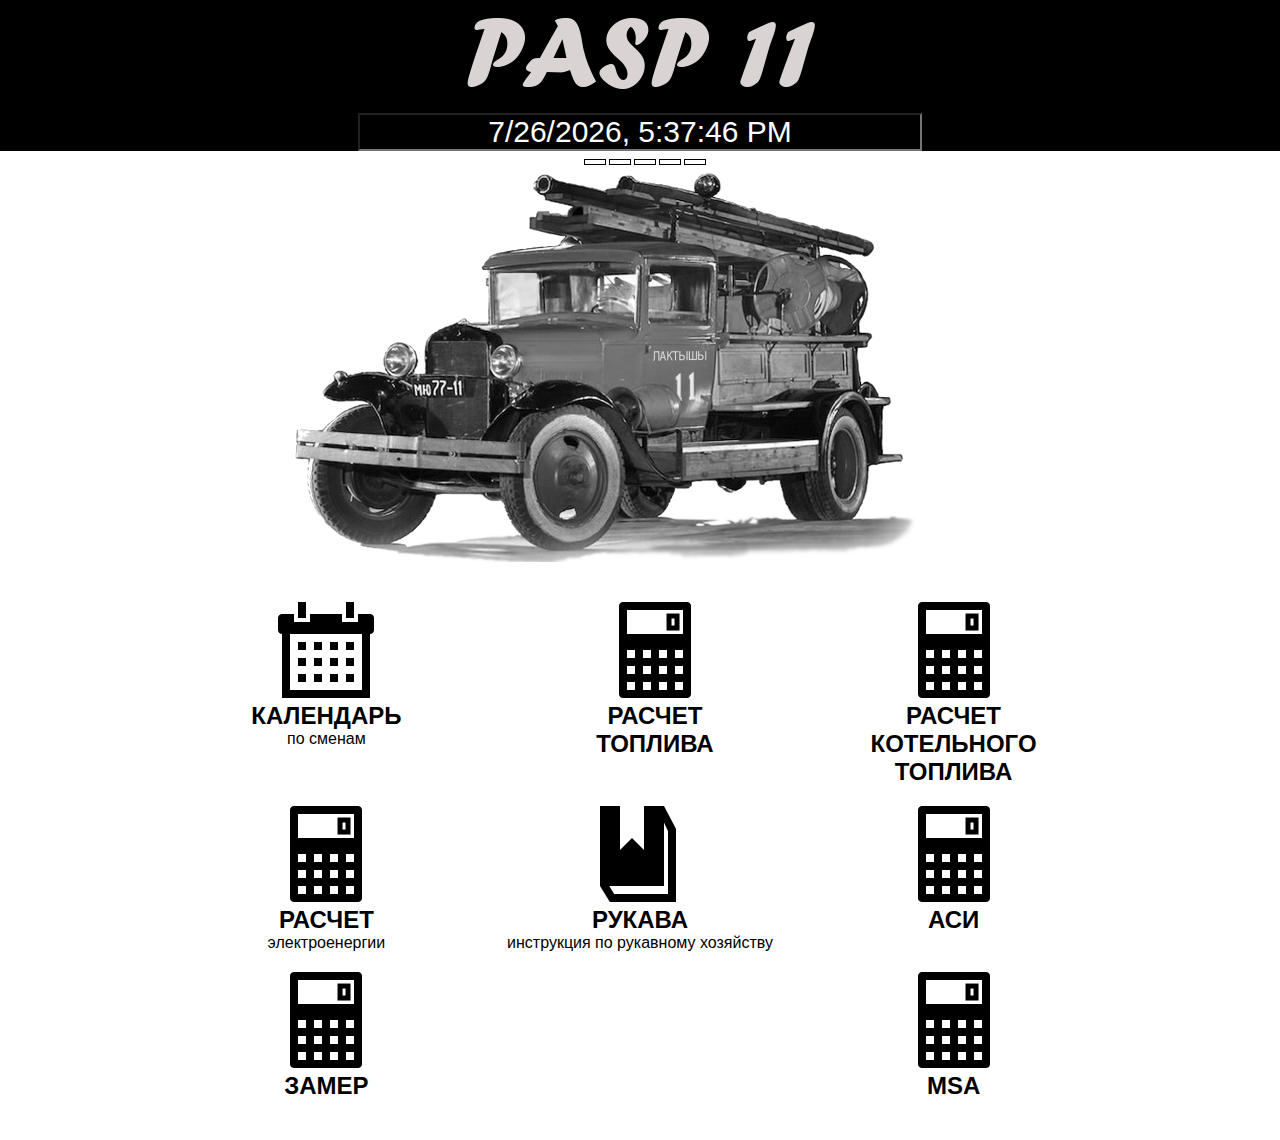
==== index.html @ 127b1536 "first commit" ====
<!DOCTYPE html>
<html lang="ru">

<head>
	<meta charset="UTF-8">
	<title>ПАСП 11</title>
	<link rel="stylesheet" href="style.css">
	<link href="https://fonts.googleapis.com/css?family=Raleway" rel="stylesheet">
	<link rel="apple-touch-icon" sizes="180x180" href="images/apple-touch-icon.png">
	<link rel="icon" type="image/png" sizes="32x32" href="images/favicon-32x32.png">
	<link rel="icon" type="image/png" sizes="16x16" href="images/favicon-16x16.png">
	<link rel="manifest" href="images/site.webmanifest">
	<link rel="mask-icon" href="images/safari-pinned-tab.svg" color="#5bbad5">
	<meta name="msapplication-TileColor" content="#603cba">
	<meta name="theme-color" content="#ffffff">
</head>

<body>
	<header>
		<div class="logo">
			<a href="index.html"><img class="graficlogo" src="images/logo.png" alt="logo"></a>
		</div>
		<div class="time">
			<script language="JavaScript">
				function fulltime() {
					var time = new Date();
					document.clock.full.value = time.toLocaleString();
					setTimeout('fulltime()', 500)
				}
			</script>
			<form name="clock"><input size="30" name="full"></form>
			<script language="JavaScript">
				fulltime();
			</script>

		</div>
		<div class="valuta">
			<div class="valuta_usd"></div>
			<div class="valuta_eur"></div>
			<div class="valuta_rub"></div>
			<div class="valuta_uah"></div>
			<div class="valuta_pln"></div>
		</div>

	</header>
	<main>
		<img src="images/адаптив1.png" alt="" class="mw-100">
		<div class="advantages_container">
			<div class="advantags">
				<div class="adwantages_items"><a href="calendar/calendar.html"><img
							src="images/icons/icons8-календарь-96.png" alt="">
						<h2>КАЛЕНДАРЬ</h2>
						<p>по сменам</p>
				</div>
				<div class="adwantages_items"><a href="calculatorToplivo/calcToplivo.html">
						<img src="images/icons/icons8-калькулятор-96.png" alt="">
						<h2>РАСЧЕТ<br>ТОПЛИВА</h2>

					</a>
				</div>
				<div class="adwantages_items"><a href="calculator_cotelnoe/calculator_cotelnoe.html">
						<img src="images/icons/icons8-калькулятор-96.png" alt="">
						<h2>РАСЧЕТ<br>КОТЕЛЬНОГО<br>ТОПЛИВА</h2>

					</a>
				</div>
				<div class="adwantages_items"><a href="calculatorElectro/calcElectro.html">
						<img src="images/icons/icons8-калькулятор-96.png" alt="">
						<h2>РАСЧЕТ</h2>
						<p>электроенергии</p>
					</a>
				</div>


				<div class="adwantages_items"><a href="rucavnoe/rukavnoe.html">
						<img src="images/icons/icons8-закладка-96.png" alt="">
						<h2>РУКАВА</h2>
						<p>инструкция по рукавному хозяйству</p>
					</a>
				</div>


				
				<div class="adwantages_items"><a href="calculatorASI/calculatorASI.html">
					<img src="images/icons/icons8-калькулятор-96.png" alt="">
					<h2>АСИ</h2>
				</a>
			</div>

			<div class="adwantages_items"><a href="calculatorZamer/calculatorZamer.html">
				<img src="images/icons/icons8-калькулятор-96.png" alt="">
				<h2>ЗАМЕР</h2>
			</a>
		</div>

				<div class="adwantages_items"><a href="calculator_GDZS/calculator_GDZS.html">
						<img src="images/icons/icons8-калькулятор-96.png" alt="">
						<h2>MSA</h2>
					</a>
				</div>

			</div>
		</div>
	</main>

	<script src="valuta.js"></script>

</body>


</html>
---- style.css ----
*{
	margin: 0;
	padding: 0;
}
a{
	text-decoration: none;
}
li{
	text-decoration: none;
	list-style: none;
}
body{
	font-family:  sans-serif;
}
.logo{
	background:#000 ;
	width: 100%;
	display: flex;
	justify-content: center;
}
.graficlogo{

	padding: 5px;
	width: 100%;
	box-sizing: border-box;
}
.time{
	width: 100%;
	display: flex;
	justify-content: center;
	background: #000 ;
}
.time input{
	font-size: 30px;
	text-align: center;
	background: #000 ;
	color: #fff;
}

.valuta{
	width: 100%;
	display: inline-flex;
	justify-content: center;
	font-size: 16px;
margin: 3px;
font-weight: bold;
}
.valuta_usd,.valuta_eur,.valuta_rub,.valuta_uah,.valuta_pln{
	padding: 2px 10px;
	margin-left: 3px;
	border: 1px solid #000;
	display: inline-flex;
	justify-content: center;
}
.mw-100{
	width: 100%;
	display: flex;
	justify-content: center;
}
.advantages_container{
	display: flex;
	justify-content: center;
}
.advantags{
	padding-top: 20px;
	padding-bottom: 40px;
	width: 70%;
	display: flex;
	justify-content: space-between;
	text-align: center;
	flex-wrap: wrap;
}
.adwantages_items{
	width: 30%;
	margin-top: 20px;
}
.adwantages_items a{
	color: #000 ;
}




#map{
	width: 100%;
	height: 500px;
}
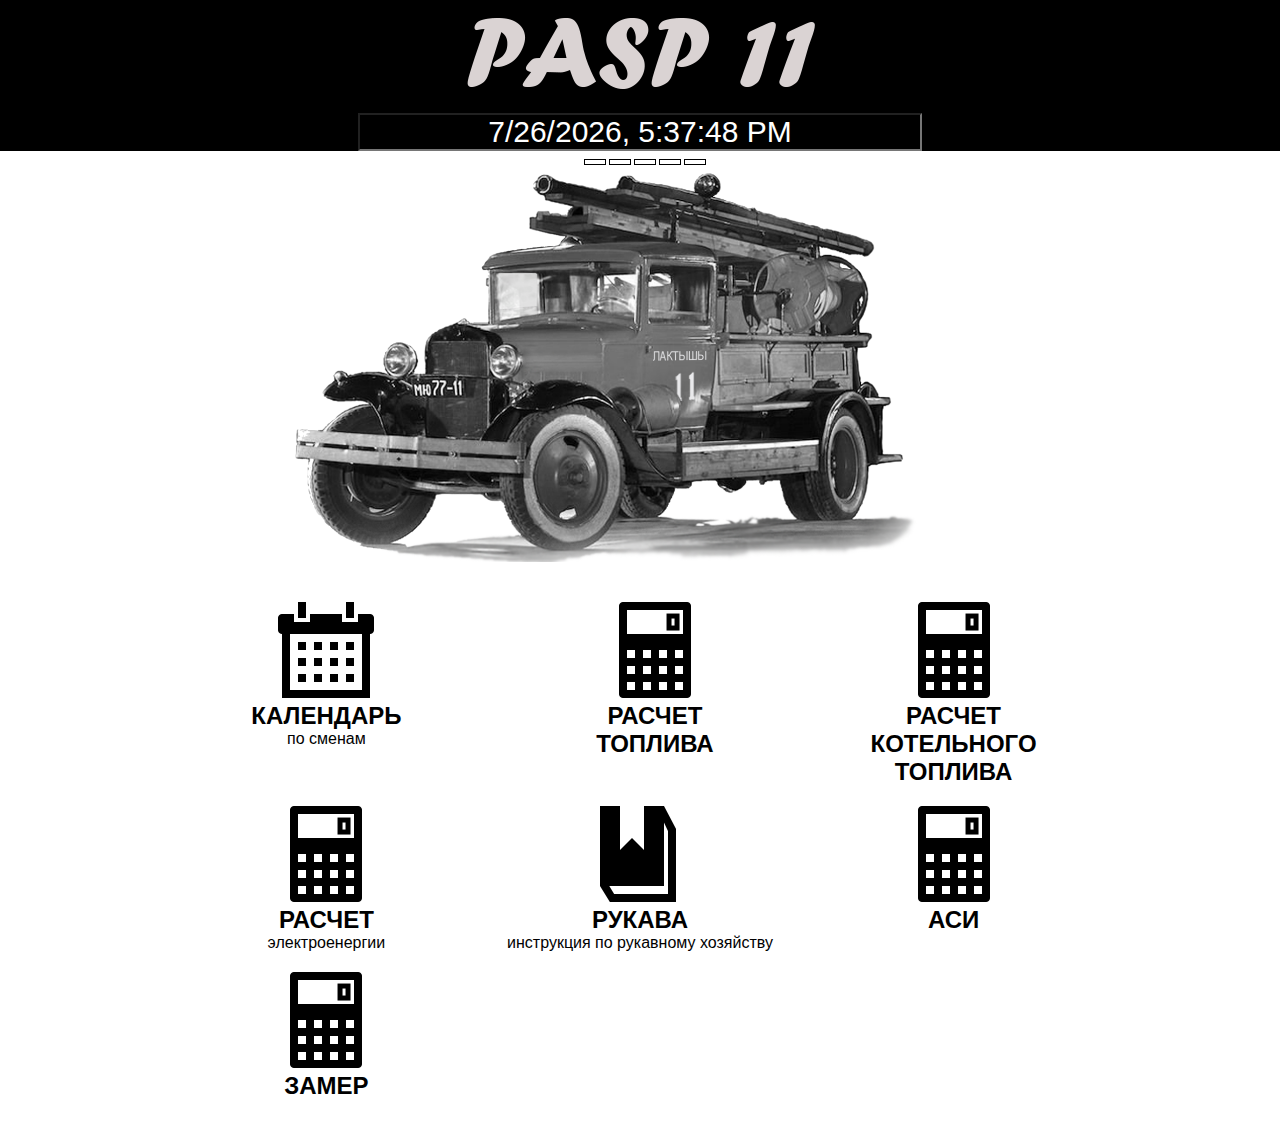
==== commit 43abb089: "ostatok_Toplivo" ====
--- a/index.html
+++ b/index.html
@@ -93,12 +93,6 @@
 			</a>
 		</div>
 
-				<div class="adwantages_items"><a href="calculator_GDZS/calculator_GDZS.html">
-						<img src="images/icons/icons8-калькулятор-96.png" alt="">
-						<h2>MSA</h2>
-					</a>
-				</div>
-
 			</div>
 		</div>
 	</main>
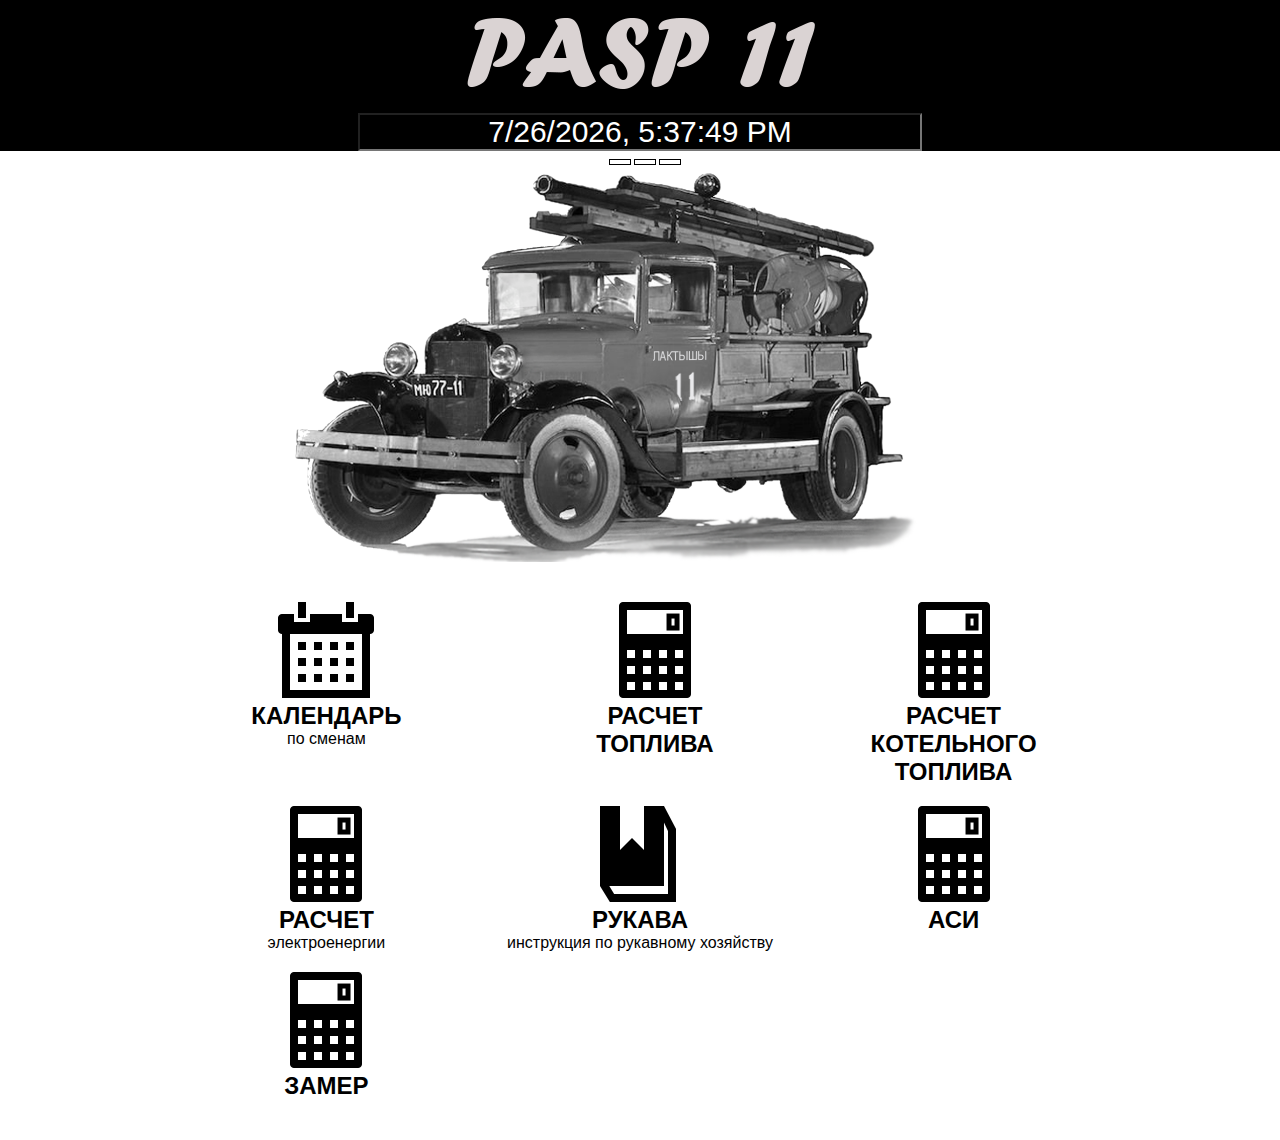
==== commit dce10668: "погода" ====
--- a/index.html
+++ b/index.html
@@ -38,8 +38,7 @@
 			<div class="valuta_usd"></div>
 			<div class="valuta_eur"></div>
 			<div class="valuta_rub"></div>
-			<div class="valuta_uah"></div>
-			<div class="valuta_pln"></div>
+
 		</div>
 
 	</header>
@@ -94,10 +93,17 @@
 		</div>
 
 			</div>
+			
+		</div>
+		<div class="weather">
+			
+			
+
 		</div>
 	</main>
 
 	<script src="valuta.js"></script>
+	<script src="weather.js"></script>
 
 </body>
 
--- a/style.css
+++ b/style.css
@@ -36,6 +36,17 @@
 	background: #000 ;
 	color: #fff;
 }
+.weatherEl{
+	
+	padding: 5px;
+	width: 100%;
+	border: 1px solid;
+	margin: 5px;
+	font-family: 'Franklin Gothic Medium', 'Arial Narrow', Arial, sans-serif;
+}
+.spanTemper{
+	font-size: 30px;
+}
 
 .valuta{
 	width: 100%;
@@ -45,7 +56,7 @@
 margin: 3px;
 font-weight: bold;
 }
-.valuta_usd,.valuta_eur,.valuta_rub,.valuta_uah,.valuta_pln{
+.valuta_usd,.valuta_eur,.valuta_rub{
 	padding: 2px 10px;
 	margin-left: 3px;
 	border: 1px solid #000;
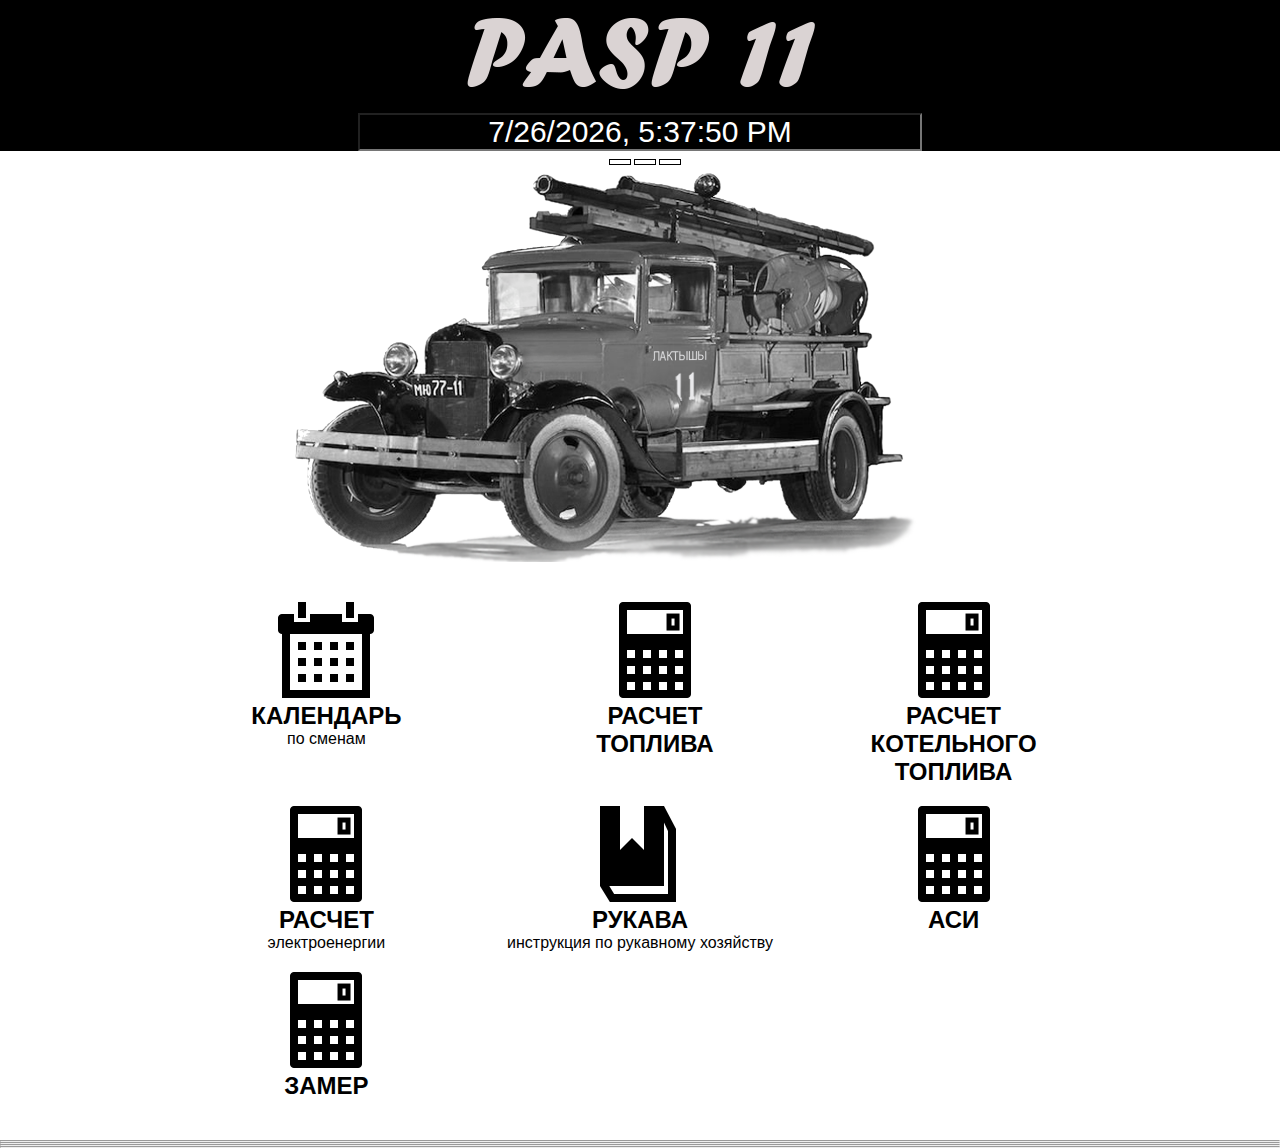
==== commit ec31e322: "погода" ====
--- a/index.html
+++ b/index.html
@@ -96,10 +96,30 @@
 			
 		</div>
 		<div class="weather">
-			
-			
+		</div>
+		
+		<div class="dtNext">
+		</div>
+		<hr>
+		<div class="weatherNext">
+		</div>
+		
+		<div class="dtNext_1">
+		</div>
+		<hr>
+		<div class="weatherNext_1">
+		</div>
+		<div class="dtNext_2">
+		</div>
+		<hr>
+		<div class="weatherNext_2">
+		</div>
+		<div class="dtNext_3">
+		</div>
+		<hr>
+		<div class="weatherNext_3">
+		</div>
 
-		</div>
 	</main>
 
 	<script src="valuta.js"></script>
--- a/style.css
+++ b/style.css
@@ -36,16 +36,50 @@
 	background: #000 ;
 	color: #fff;
 }
+
+.weather,.weatherNext,.weatherNext_1,.weatherNext_2,.weatherNext_3{
+	display: flex;
+	flex-direction: row;
+	background-color: rgb(34, 32, 49);
+}
+
+
+.dtNext,.dtNext_1,.dtNext_2,.dtNext_3{
+	font-size: 25px;
+	font-family: Arial, Helvetica, sans-serif;
+	font-style: italic;
+	color: #fff;
+	background-color: rgb(34, 32, 49);
+	padding-left: 10px;
+}
+
 .weatherEl{
 	
-	padding: 5px;
+	
 	width: 100%;
-	border: 1px solid;
-	margin: 5px;
-	font-family: 'Franklin Gothic Medium', 'Arial Narrow', Arial, sans-serif;
+	
+	
+	font-family: Arial, Helvetica, sans-serif;
+	font-style: italic;
+	color: rgb(189, 176, 248);
+	text-align: center;
+	padding-top: 8px;
+	padding-bottom: 15px;
 }
+.taim{
+	font-size: 25px;
+}
+.weatherElDt{
+	color: rgb(189, 176, 248);
+	font-size: 20px;
+	padding-bottom: 10px;;
+	/* text-align: center; */
+}
+
 .spanTemper{
-	font-size: 30px;
+	font-size: 35px;
+	color: rgb(255, 255, 255);
+	font-style: normal;
 }
 
 .valuta{
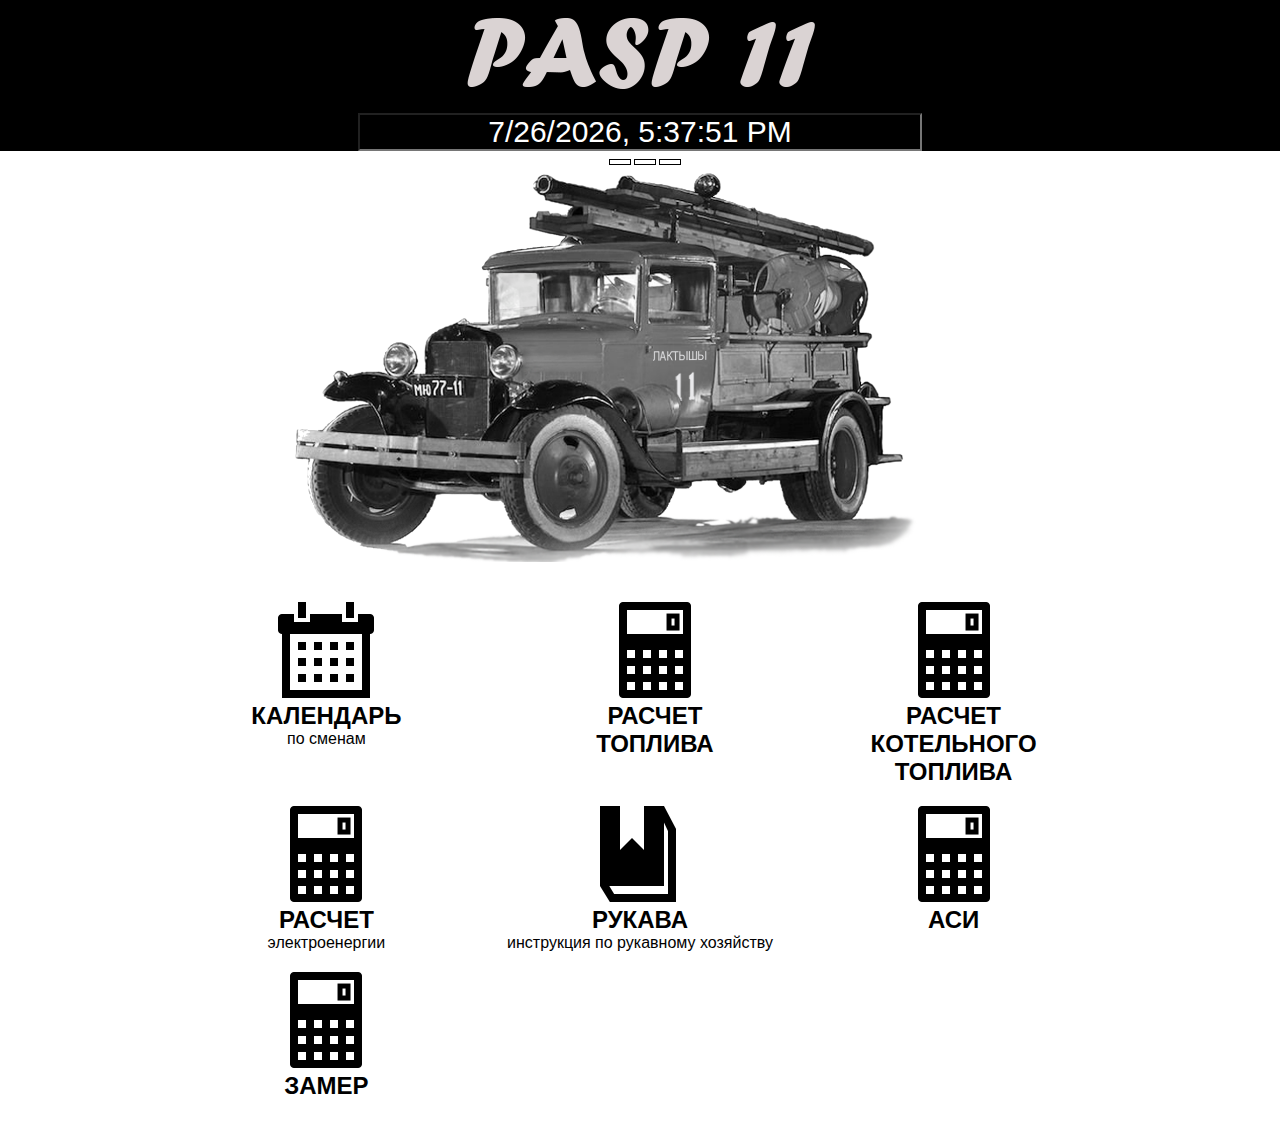
==== commit 040a6526: "погода" ====
--- a/index.html
+++ b/index.html
@@ -95,29 +95,30 @@
 			</div>
 			
 		</div>
-		<div class="weather">
+
+		<div class="dt_0">
+		</div>
+		<div class="weather_0">
+		</div>
+
+		<div class="dt_1">
+		</div>
+		<div class="weather_1">
+		</div>
+
+		<div class="dt_2">
+		</div>
+		<div class="weather_2">
+		</div>
+
+		<div class="dt_3">
+		</div>
+		<div class="weather_3">
 		</div>
 		
-		<div class="dtNext">
+		<div class="dt_4">
 		</div>
-		<hr>
-		<div class="weatherNext">
-		</div>
-		
-		<div class="dtNext_1">
-		</div>
-		<hr>
-		<div class="weatherNext_1">
-		</div>
-		<div class="dtNext_2">
-		</div>
-		<hr>
-		<div class="weatherNext_2">
-		</div>
-		<div class="dtNext_3">
-		</div>
-		<hr>
-		<div class="weatherNext_3">
+		<div class="weather_4">
 		</div>
 
 	</main>
--- a/style.css
+++ b/style.css
@@ -37,19 +37,19 @@
 	color: #fff;
 }
 
-.weather,.weatherNext,.weatherNext_1,.weatherNext_2,.weatherNext_3{
+.weather_0,.weather_1,.weather_2,.weather_3,.weather_4{
 	display: flex;
 	flex-direction: row;
-	background-color: rgb(34, 32, 49);
+	background-color: rgb(32, 32, 34);
 }
 
 
-.dtNext,.dtNext_1,.dtNext_2,.dtNext_3{
+.dt_0,.dt_1,.dt_2,.dt_3,.dt_4{
 	font-size: 25px;
 	font-family: Arial, Helvetica, sans-serif;
 	font-style: italic;
 	color: #fff;
-	background-color: rgb(34, 32, 49);
+	background-color: rgb(32, 32, 34);
 	padding-left: 10px;
 }
 
@@ -61,19 +61,22 @@
 	
 	font-family: Arial, Helvetica, sans-serif;
 	font-style: italic;
-	color: rgb(189, 176, 248);
+	color: rgb(194, 190, 209);
 	text-align: center;
 	padding-top: 8px;
 	padding-bottom: 15px;
 }
 .taim{
-	font-size: 25px;
+	font-size: 30px;
 }
 .weatherElDt{
-	color: rgb(189, 176, 248);
+	color: rgb(194, 190, 209);
 	font-size: 20px;
 	padding-bottom: 10px;;
 	/* text-align: center; */
+}
+sup{
+	font-size: 20px;
 }
 
 .spanTemper{
